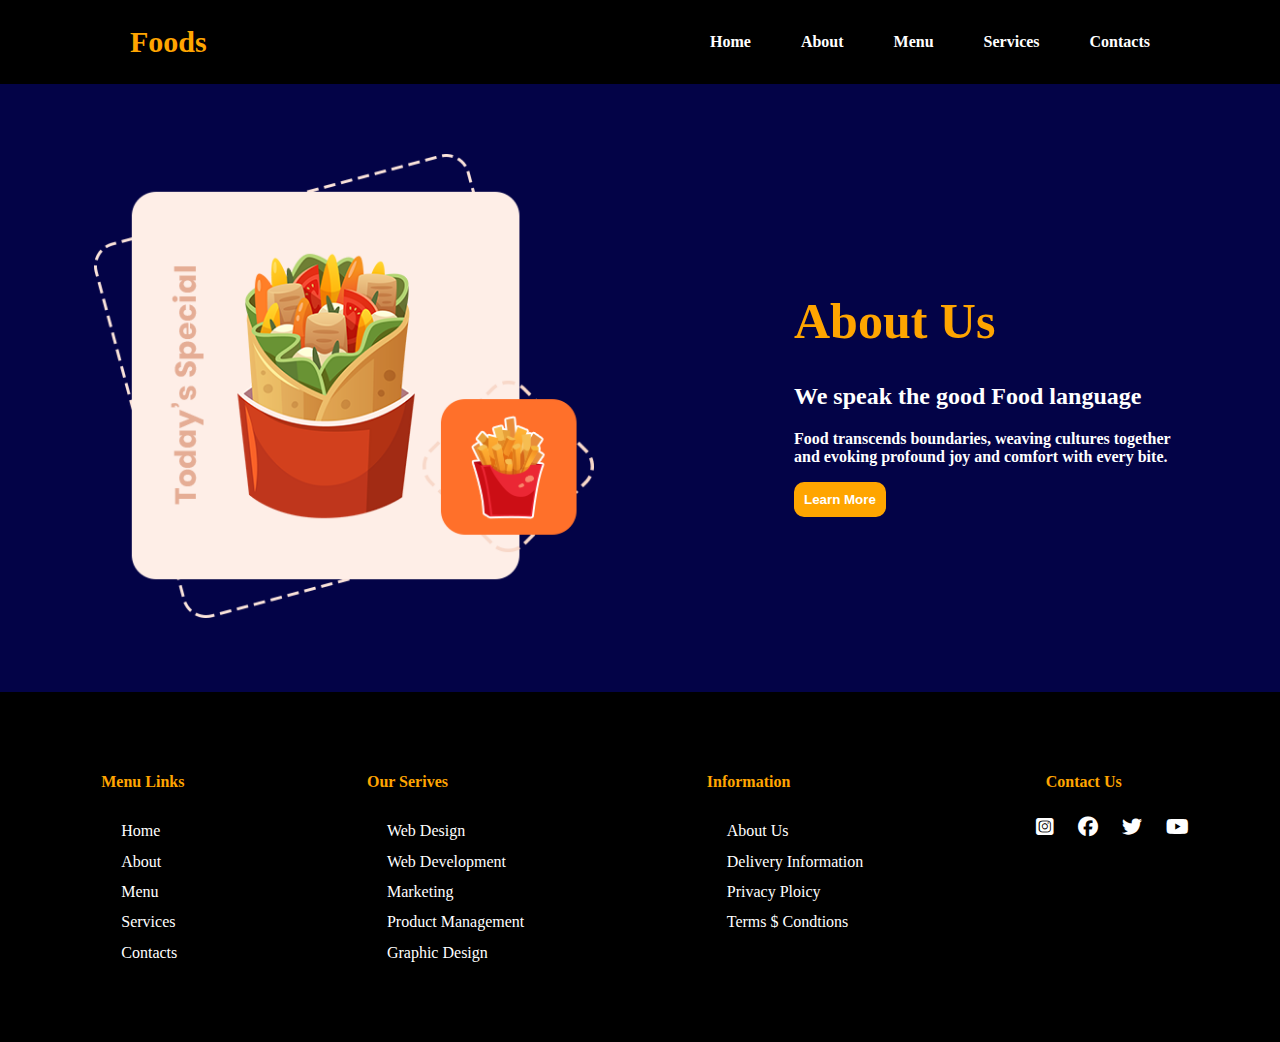
==== about.html @ 3fd7e6af "linked about page" ====
<!DOCTYPE html>
<html lang="en">
<head>
    <meta charset="UTF-8">
    <meta name="viewport" content="width=device-width, initial-scale=1.0">
    <link rel="stylesheet" href="style.css">
    <link rel="stylesheet" href=" https://cdnjs.cloudflare.com/ajax/libs/font-awesome/6.6.0/css/all.min.css">
    <title>Document</title>
</head>
<body>

    <!-- Navbar -->
    <div class="header">
        <div class="logo">
          <h2>Foods</h2>            
        </div>
        
        <div class="navbar">
            <ul>
                <li><a href="Home">Home</a></li>
                <li><a href="about.html">About</a></li>
                <li><a href="Menu">Menu</a></li>
                <li><a href="Services">Services</a></li>
                <li><a href="Contacts">Contacts</a></li>
            </ul>
        </div>
    </div>
    <!-- end of nvabar -->
     <!-- About -->
     <div class="about">
        <div class="about-img">
            <img src="./images/about.png" alt="">
        </div>
        <div class="about-text">
            <h1>About Us</h1>
            <h2>We speak the good Food language</h2>
            <p>Food transcends boundaries, weaving cultures together <br>and evoking profound joy and comfort with every bite.
            </p>
            <button><a href="">Learn More</a></button>
        </div>
      </div>
      <!-- About end -->
       <!-- footer -->
      <div class="footer">
        <div class="row">
            <div class="col">
                <h4>Menu Links</h4>
                <ul>
                    <li><a href="">Home</a></li>
                    <li><a href="">About</a></li>
                    <li><a href="">Menu</a></li>
                    <li><a href="">Services</a></li>
                    <li><a href="">Contacts</a></li>
                </ul>
            </div>
            <div class="col">
                <h4>Our Serives</h4>
                <ul>
                    <li><a href="">Web Design</a></li>
                    <li><a href="">Web Development</a></li>
                    <li><a href="">Marketing</a></li>
                    <li><a href="">Product Management</a></li>
                    <li><a href="">Graphic Design</a></li>
                </ul>
            </div>
            <div class="col">
                <h4>Information</h4>
                <ul>
                    <li><a href="">About Us</a></li>
                    <li><a href="">Delivery Information</a></li>
                    <li><a href="">Privacy Ploicy</a></li>
                    <li><a href="">Terms $ Condtions</a></li>
                   
                </ul>
            </div>
            <div class="col">
                <h4>Contact Us</h4>
                <div class="social">
                    <a href="#"><i class="fa-brands fa-square-instagram"></i></a>
                    <a href="#"><i class="fa-brands fa-facebook"></i></a>
                    <a href="#"><i class="fa-brands fa-twitter"></i></a>
                    <a href=""><i class="fa-brands fa-youtube"></i></a>
                </div>
            </div>

        </div>
      </div>
    

</body>
</html>
---- style.css ----
body{
    margin: 0;
    padding: 0;
    background-color: rgb(3, 3, 71);
}
.header {
    display: flex;
    justify-content: space-between;
    align-items: center; 
    background-color: black;
    padding: 0px 80px;
   
}

.logo {
    font-size: 20px;
    font-weight: bold;
    padding-left: 50px;
    color: orange;
}

.navbar ul {
    list-style-type: none;
    display: flex;
    flex-direction: row;
}

.navbar ul li {
   padding-right: 50px;
}

.navbar ul li a {
    text-decoration: none;
    color:white; 
    font-weight: bold;
}

.navbar ul li a:hover {
    color: orange; 
    transition: 1s;
}
.home{
    padding: 50px 5%;
    display: flex;
    flex-direction: row;
    align-items: center;
   
}
.home button{
    background-color:orange;
    padding: 10px 10px;
    border-radius: 10px ;
    border: none;

}
.home button a{
    text-decoration: none;
    font-weight: bold;
    color: white;
}
button:hover{
    transform: scale(1.2) translateY(10px);
    transition: 1s;
}

.home-text{
      color: white;
      padding-left: 100px;
      font-weight: bolder;
}
.home-text h1{
    font-size: 50px;
    color: orange;
}
.home-text p{
    font-size: 20px;
}

.home-img img{
    padding-left: 100px;
    max-width: 100%;
    height: auto;
    width: 550px; 
}
.about{
    padding: 70px 5%;
    display: flex;
    flex-direction: row;
    align-items: center;
    
}
.about-text{
    color: white;
    padding-left: 200px;
    font-weight: bolder;
}
.about-text h1{
    font-size: 50px;
    color: orange;
}
.about-img img{
    max-width: 100%;
    height: auto;
    width: 500px; 
    padding-left: 30px;
}
.about button{
    background-color:orange;
    padding: 10px 10px;
    border-radius: 10px ;
    border: none;

}
.about button a{
    text-decoration: none;
    font-weight: bold;
    color: white;
}
button:hover{
    transform: scale(1.2) translateY(10px);
    transition: 2s;
}

.menu{
    line-height: 0.5;
    
}
.header1{
    font-weight: bolder;
    color: white;
    text-align: center;
}
.header1 span{
    color: orange;
    font-weight: 600;
    font-size: larger;
}
.header1 h2{
    font-weight: bolder;
}
.menu-container {
    display: flex;
    flex-wrap: wrap;
    gap: 70px;
    justify-content: center;
    margin-top: 50px;
}
.box1{
    background-color: white;
    padding:10px 50px ;
    border-radius: 5px;
}
.box2{
    background-color: white;
    padding:10px 40px ;
    border-radius: 5px;
}
.box3{
    background-color: white;
    padding:10px 40px ;
    border-radius: 5px;
}

.box-text h2, h3{
    color:black;
   
}
.box-text span{
     color: orange;
     font-weight: bolder;
}

.box-img img{
    margin-top: 10px;
    max-width: 100%;
    height: auto;
    width: 150px; 
    height: 150px;
}

.fa-cart-shopping {
    color: orange;
    cursor: pointer;
    font-size: 20px;
    padding: 7px 10px;

}

.header3{
   margin-top: 150px;
    color: white;
    text-align: center;
}
.header3 span{
    color: orange;
    font-weight: 600;
    font-size: larger;
}
.header3 h2{
    font-weight: bolder;
}

.service-container {
    display: flex;
    flex-wrap: wrap;
    justify-content: space-evenly;
    align-items: center;
    gap: 20px;
    flex-wrap: wrap;
}
.s-box {
    padding: 20px;
    text-align: center;
   
}
.s-box img {
    max-width: 100%;
    height: auto;
    width: 100px; 
    height: 100px; 
    margin-bottom: 20px;
}
.s-box h3 {
    margin: 10px 0;
    color: orange;
}
.s-box p {
    margin: 10px 0;
    color: white;
    font-weight: bolder;
}
.new{
    background-color: antiquewhite;
    padding: 70px 0;
    text-align: center;
    width: 70%;
    margin: 100px auto;
    border-radius: 15px;
   
}
.new h2{
    font-weight: bolder;
    font-size: 2rem;
    margin-bottom: 30px;
}
.new button{
    background-color:orange;
    padding: 10px 10px;
    border-radius: 10px ;
    border: none;
}
.new button a{
    text-decoration: none;
    font-weight: bold;
    color: white;
}
button:hover{
    transform: scale(1.2) translateY(10px);
    transition: 2s;
}
.footer{
    background-color: black;
    color: white;
    padding: 60px 0;
    height: 230px;
}
.row{
    display: flex;
    flex-wrap: wrap;
    flex-direction: row;
    justify-content: space-around;
}
.col h4{
    font-weight: bolder;
    color:orange;
    margin-bottom: 25px;
    padding-left: 20px;
}
.col ul{
    list-style-type: none;
}
.col li a{
    text-decoration: none;
    color: white;
    line-height: 1.9;
}
.col li a:hover{
    color: grey;
    transition: 1s;
}

.social a{
    padding: 10px 10px;
    color:white;
    font-size: 20px;
   
}
.social a:hover{
    color: orange;
    transition: 1s;
}

/* Media query for screens smaller than 768px (tablets and smartphones) */
@media only screen and (max-width: 768px) {
    .header {
        flex-direction: column;
        align-items: flex-start;
    }

    .navbar ul {
        flex-direction: column;
        width: 100%;
    }

    .navbar ul li {
        margin: 10px 0;
    }

    .home,
    .about {
        flex-direction: column;
        text-align: center;
    }

    .home-text,
    .about-text {
        margin-bottom: 20px;
    }

    .home-img img,
    .about-img img {
        width: 100%;
        height: auto;
    }

    .home-text button,
    .about-text button {
        width: 100%;
    }
    .footer{
        width: auto;
        height: auto;
    }
    .footer .row {
        flex-direction: column;
        text-align: center;
    }

    .footer .col {
        margin: 10px 0;
    }
}

/* Media query for screens between 768px and 1024px (tablets) */
@media only screen and (min-width: 768px) and (max-width: 1024px) {
    .home,
    .about {
        flex-direction: column;
        text-align: center;
    }

    .home-text,
    .about-text {
        margin-bottom: 20px;
    }

    .home-img img,
    .about-img img {
        width: 100%;
        height: auto;
    }

    .home-text button,
    .about-text button {
        width: 50%;
    }
    .footer{
        width: auto;
        height: auto;
    }

    .footer .row {
        flex-direction: column;
        text-align: center;
    }

    .footer .col {
        margin: 10px 0;
    }
}
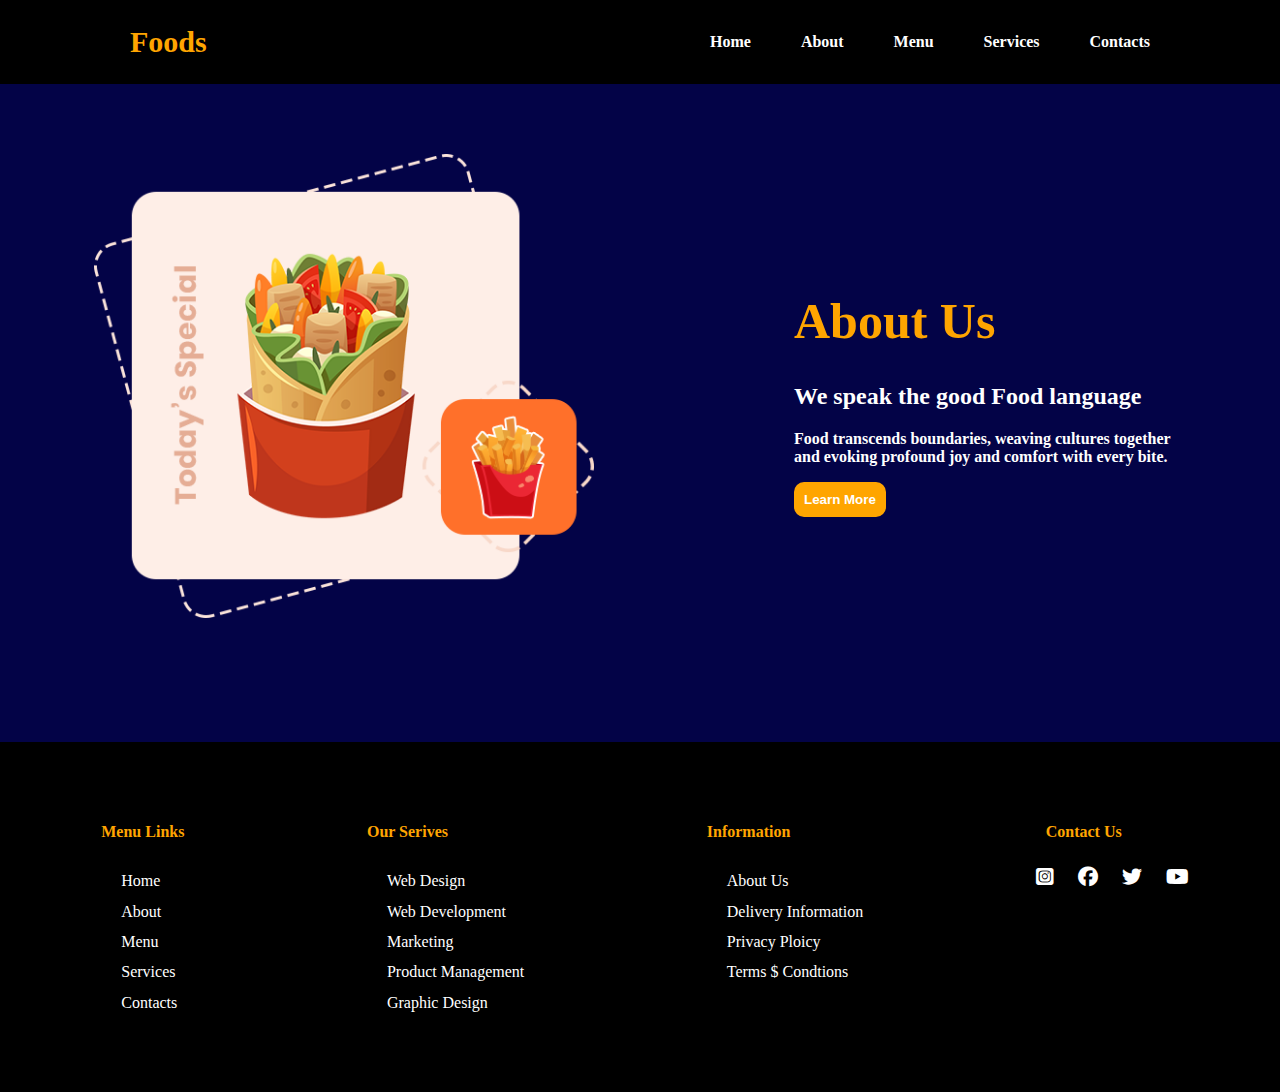
==== commit 4cc2c2ad: "done page" ====
--- a/about.html
+++ b/about.html
@@ -17,9 +17,9 @@
         
         <div class="navbar">
             <ul>
-                <li><a href="Home">Home</a></li>
+                <li><a href="index.html">Home</a></li>
                 <li><a href="about.html">About</a></li>
-                <li><a href="Menu">Menu</a></li>
+                <li><a href="Menu.html">Menu</a></li>
                 <li><a href="Services">Services</a></li>
                 <li><a href="Contacts">Contacts</a></li>
             </ul>
--- a/style.css
+++ b/style.css
@@ -123,6 +123,7 @@
 
 .menu{
     line-height: 0.5;
+    margin-top: 50px;
     
 }
 .header1{
@@ -263,6 +264,7 @@
     color: white;
     padding: 60px 0;
     height: 230px;
+    margin-top: 50px;
 }
 .row{
     display: flex;
